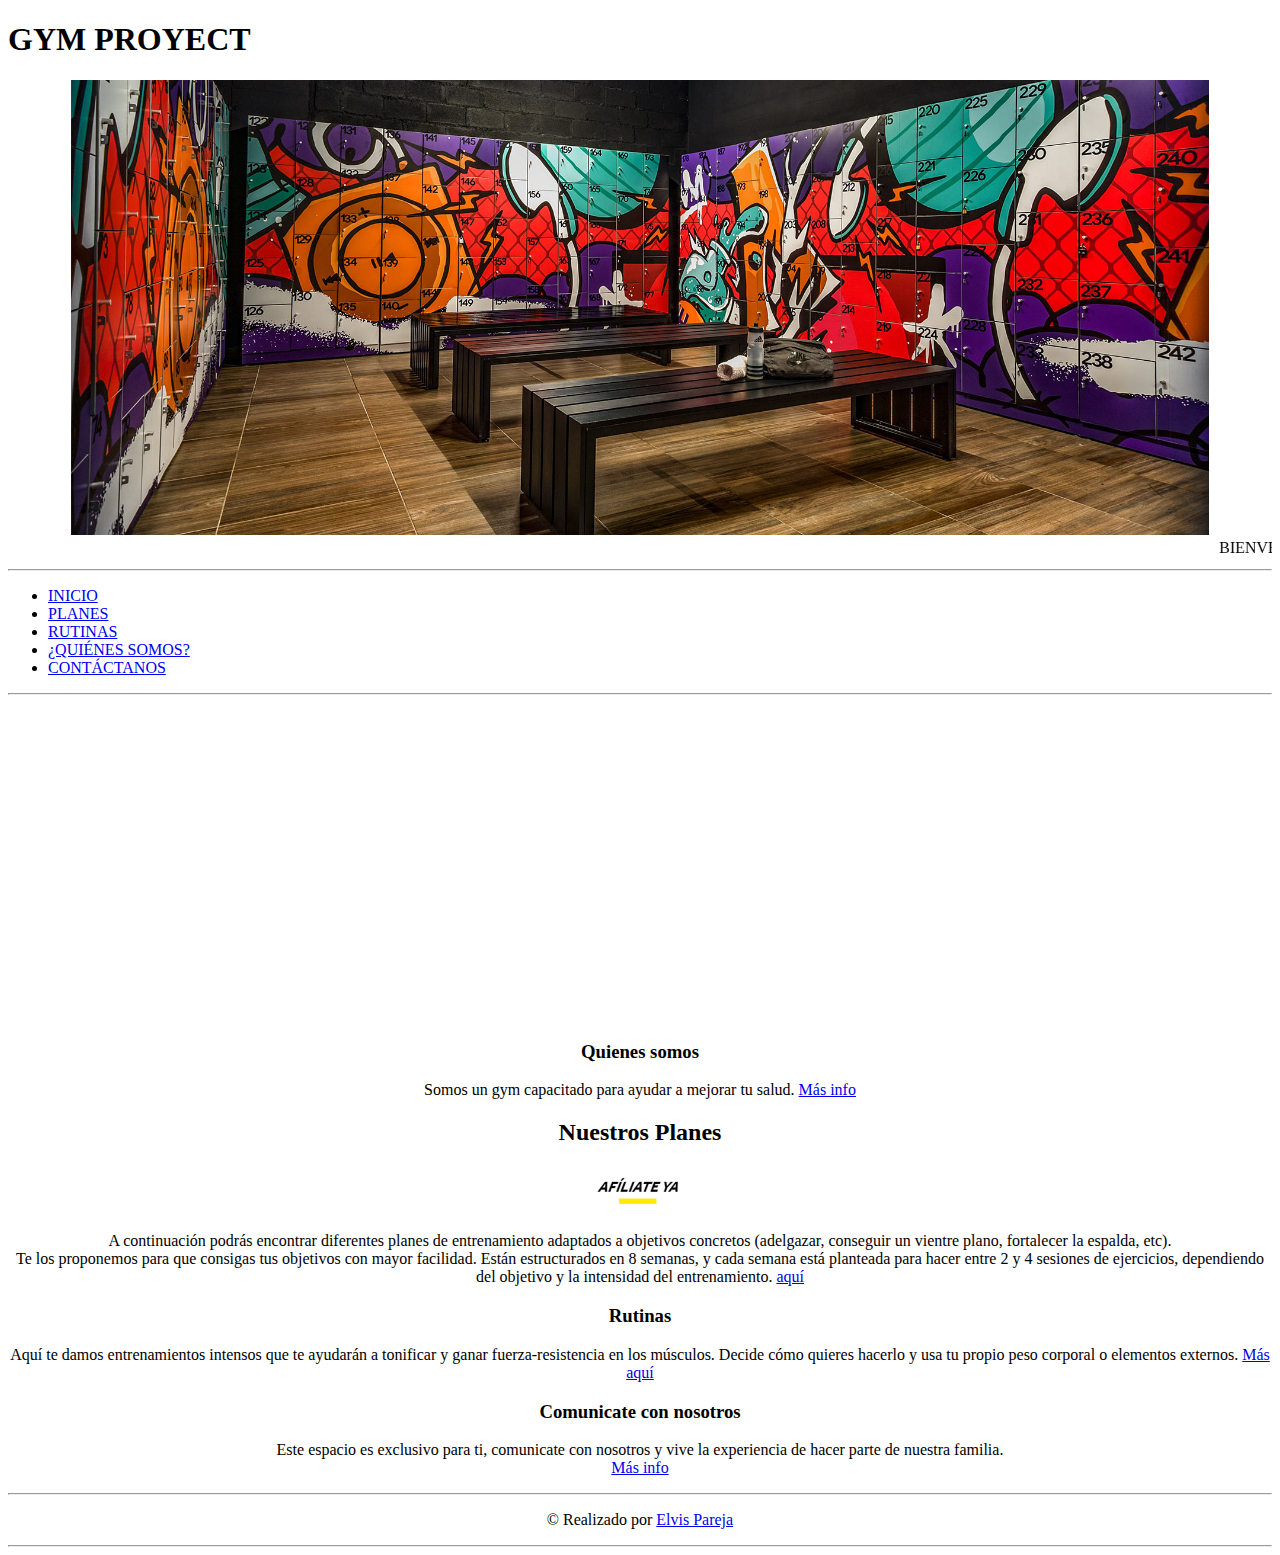
==== index.html @ 5e0568d0 "PROYECYO" ====
<!DOCTYPE html>
<html lang="en">
<head>
    <meta charset="UTF-8">
    <meta name="viewport" content="width=device-width, initial-scale=1.0">
    <title>GYM-PROYECT</title>
</head>
<body>
    
        <h1 align = "left">
            GYM PROYECT
        </h1>
        <center>
            <img src="img/img1.jpg" alt="IMAGEN" width="90%" height="10%"> 
        </center>
        <marquee  direction="left">BIENVENIDOS A GYM PROYECT</marquee>
    <hr>
    <ul>
        <li><a href="#">INICIO</a></li>
        <li><a href="./html/planes.html">PLANES</a></li>
        <li><a href="./html/rutinas.html">RUTINAS</a></li>
        <li><a href="./html/quienessomos.html">¿QUIÉNES SOMOS?</a></li>
        <li><a href="./html/contactanos.html">CONTÁCTANOS</a></li>

    </ul>
    <hr>
    <center>
        <iframe width="70%" height="315" src="https://www.youtube.com/embed/DA0if1kh4sg" frameborder="0" allow="accelerometer; autoplay; encrypted-media; gyroscope; picture-in-picture" allowfullscreen></iframe>
    </center>
        <center>
            <h3>Quienes somos</h3>
            <p> 
            Somos un gym capacitado para ayudar a mejorar tu salud.
            <a href="./html/contactanos.html">Más info</a>
            </p>
        </center>

       <h2 align = "center">Nuestros Planes</h2>
        <center>
            <a href="./html/planes.html"><img src="./img/afiliate.gif" alt="afiliate" width="10%" height="30%"></a>
        </center> 

        <p align = "center" > 
            A continuación podrás encontrar diferentes planes de entrenamiento adaptados a objetivos concretos 
            (adelgazar, conseguir un vientre plano, fortalecer la espalda, etc). <br>
            Te los proponemos para que consigas tus objetivos con mayor facilidad.
             Están estructurados en 8 semanas, y cada semana está planteada para hacer entre 2 y 4 sesiones 
             de ejercicios, dependiendo del objetivo y la intensidad del entrenamiento. <a href="./html/planes.html">aquí</a>
        </p>

        <center>
            <h3>Rutinas</h3>
            <p>
            Aquí te damos entrenamientos intensos que te ayudarán a tonificar y ganar fuerza-resistencia en los músculos.
             Decide cómo quieres hacerlo y usa tu propio peso corporal o elementos externos. <a href="./html/rutinas.html">Más aquí</a>

            </p>
        </center>
        

        <center>
            <h3> Comunicate con nosotros</h3>
            <p > 
           Este espacio es exclusivo para ti, comunicate con nosotros y vive la experiencia de hacer parte de nuestra familia.
           <br> 
           <a href="./html/contactanos.html">Más info</a>
            </p>
        </center>
        
  
    <footer>
        <center>
            <hr>
            <p>
                © Realizado por <a href="mailto:elvispareja97@gmail.com">Elvis Pareja</a>
            </p>
            <hr>
        </center>
        
    </footer>
    
</body>
</html>
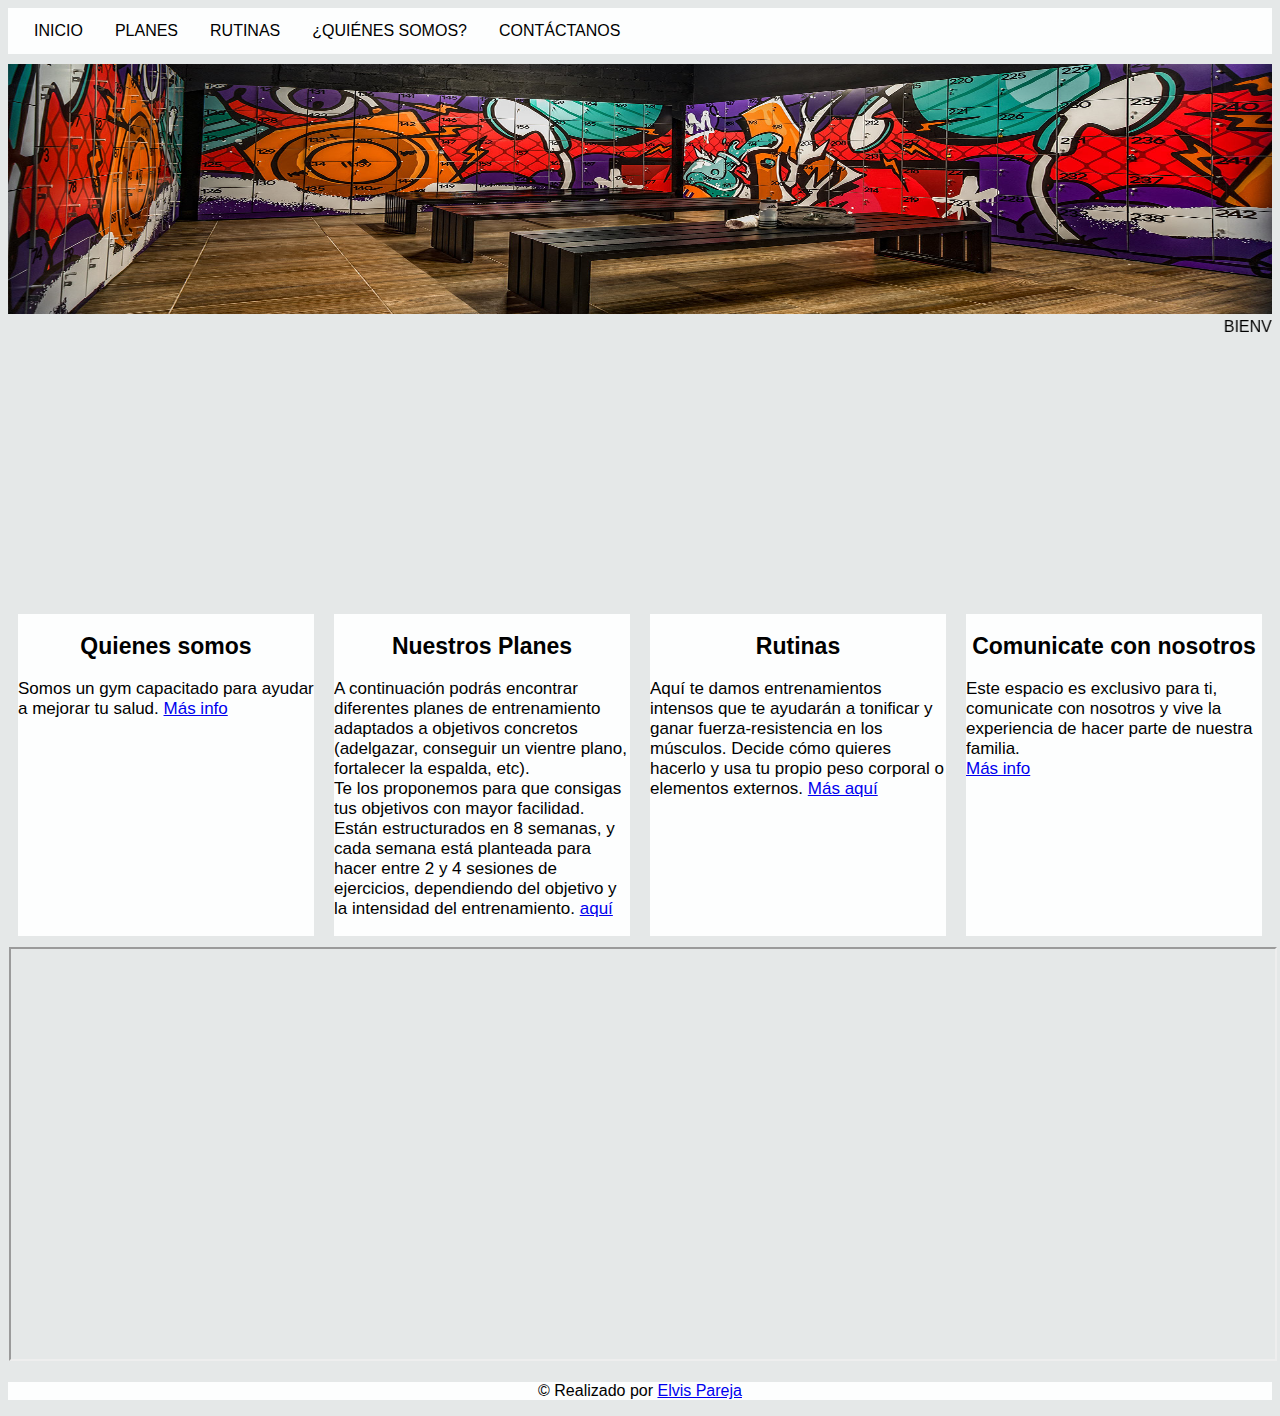
==== commit 64c65f41: "Ajustes taller 2" ====
--- a/index.html
+++ b/index.html
@@ -1,83 +1,84 @@
-<!DOCTYPE html>
-<html lang="en">
-<head>
-    <meta charset="UTF-8">
-    <meta name="viewport" content="width=device-width, initial-scale=1.0">
-    <title>GYM-PROYECT</title>
-</head>
-<body>
-    
-        <h1 align = "left">
-            GYM PROYECT
-        </h1>
-        <center>
-            <img src="img/img1.jpg" alt="IMAGEN" width="90%" height="10%"> 
-        </center>
-        <marquee  direction="left">BIENVENIDOS A GYM PROYECT</marquee>
-    <hr>
-    <ul>
-        <li><a href="#">INICIO</a></li>
-        <li><a href="./html/planes.html">PLANES</a></li>
-        <li><a href="./html/rutinas.html">RUTINAS</a></li>
-        <li><a href="./html/quienessomos.html">¿QUIÉNES SOMOS?</a></li>
-        <li><a href="./html/contactanos.html">CONTÁCTANOS</a></li>
-
-    </ul>
-    <hr>
-    <center>
-        <iframe width="70%" height="315" src="https://www.youtube.com/embed/DA0if1kh4sg" frameborder="0" allow="accelerometer; autoplay; encrypted-media; gyroscope; picture-in-picture" allowfullscreen></iframe>
-    </center>
-        <center>
-            <h3>Quienes somos</h3>
-            <p> 
-            Somos un gym capacitado para ayudar a mejorar tu salud.
-            <a href="./html/contactanos.html">Más info</a>
-            </p>
-        </center>
-
-       <h2 align = "center">Nuestros Planes</h2>
-        <center>
-            <a href="./html/planes.html"><img src="./img/afiliate.gif" alt="afiliate" width="10%" height="30%"></a>
-        </center> 
-
-        <p align = "center" > 
-            A continuación podrás encontrar diferentes planes de entrenamiento adaptados a objetivos concretos 
-            (adelgazar, conseguir un vientre plano, fortalecer la espalda, etc). <br>
-            Te los proponemos para que consigas tus objetivos con mayor facilidad.
-             Están estructurados en 8 semanas, y cada semana está planteada para hacer entre 2 y 4 sesiones 
-             de ejercicios, dependiendo del objetivo y la intensidad del entrenamiento. <a href="./html/planes.html">aquí</a>
-        </p>
-
-        <center>
-            <h3>Rutinas</h3>
-            <p>
-            Aquí te damos entrenamientos intensos que te ayudarán a tonificar y ganar fuerza-resistencia en los músculos.
-             Decide cómo quieres hacerlo y usa tu propio peso corporal o elementos externos. <a href="./html/rutinas.html">Más aquí</a>
-
-            </p>
-        </center>
-        
-
-        <center>
-            <h3> Comunicate con nosotros</h3>
-            <p > 
-           Este espacio es exclusivo para ti, comunicate con nosotros y vive la experiencia de hacer parte de nuestra familia.
-           <br> 
-           <a href="./html/contactanos.html">Más info</a>
-            </p>
-        </center>
-        
-  
-    <footer>
-        <center>
-            <hr>
-            <p>
-                © Realizado por <a href="mailto:elvispareja97@gmail.com">Elvis Pareja</a>
-            </p>
-            <hr>
-        </center>
-        
-    </footer>
-    
-</body>
+<!DOCTYPE html>
+<html lang="en">
+<head>
+    <meta charset="UTF-8">
+    <meta name="viewport" content="width=device-width, initial-scale=1.0">
+    <link rel="stylesheet" href="./css/style.css">
+    <title>GYM-PROYECT</title>
+</head>
+<body>
+        <ul>
+            <li><a href="#">INICIO</a></li>
+            <li><a href="./html/planes.html">PLANES</a></li>
+            <li><a href="./html/rutinas.html">RUTINAS</a></li>
+            <li><a href="./html/quienessomos.html">¿QUIÉNES SOMOS?</a></li>
+            <li><a href="./html/contactanos.html">CONTÁCTANOS</a></li>
+    
+        </ul>
+    <div class="encabezado">
+        <img  src="img/img1.jpg" alt="IMAGEN"> 
+    </div>
+      
+        
+
+    <marquee  direction="left">BIENVENIDOS A GYM PROYECT</marquee>
+
+   <div class="iframe1">
+        <center>
+             <iframe  src="https://www.youtube.com/embed/DA0if1kh4sg" frameborder="0" allow="accelerometer; autoplay; encrypted-media; gyroscope; picture-in-picture" allowfullscreen></iframe>
+        </center>
+    </div>
+        
+    <div class="c1">
+        <div class="c1_1">
+            <h2 class="h2">Quienes somos</h2>
+            <p class="p1"> 
+            Somos un gym capacitado para ayudar a mejorar tu salud.
+            <a href="./html/contactanos.html">Más info</a>
+            </p>
+        </div>
+        <div class="c1_1">
+            <h2 class="h2">Nuestros Planes</h2>
+            <p class="p1" > 
+                A continuación podrás encontrar diferentes planes de entrenamiento adaptados a objetivos concretos 
+                (adelgazar, conseguir un vientre plano, fortalecer la espalda, etc). <br>
+                Te los proponemos para que consigas tus objetivos con mayor facilidad.
+                 Están estructurados en 8 semanas, y cada semana está planteada para hacer entre 2 y 4 sesiones 
+                 de ejercicios, dependiendo del objetivo y la intensidad del entrenamiento. <a href="./html/planes.html">aquí</a>
+            </p>
+        </div>
+        <div class="c1_1">
+            <h2 class="h2">Rutinas</h2>
+            <p class="p1">
+            Aquí te damos entrenamientos intensos que te ayudarán a tonificar y ganar fuerza-resistencia en los músculos.
+             Decide cómo quieres hacerlo y usa tu propio peso corporal o elementos externos. <a href="./html/rutinas.html">Más aquí</a>
+
+            </p>
+        </div>
+        <div class="c1_1">
+            <h2 class="h2"> Comunicate con nosotros</h2>
+            <p class="p1" > Este espacio es exclusivo para ti, comunicate con nosotros y vive la experiencia de hacer parte de nuestra familia.
+           <br> 
+           <a href="./html/contactanos.html">Más info</a>
+            </p>
+
+        </div>
+    </div>
+        
+            
+   
+
+    <div class="mapa">
+        <iframe src="https://www.google.com/maps/embed?pb=!1m18!1m12!1m3!1d3916.8699577950924!2d-74.77690158519755!3d10.973186992188193!2m3!1f0!2f0!3f0!3m2!1i1024!2i768!4f13.1!3m3!1m2!1s0x8ef432a224993c21%3A0xe23ef468fe368fbb!2sLos%20Tres%20Postes!5e0!3m2!1ses-419!2sco!4v1592067887072!5m2!1ses-419!2sco" ></iframe>
+    </div>
+
+    <div class="footer">
+        <p>
+            © Realizado por <a href="mailto:elvispareja97@gmail.com">Elvis Pareja</a>
+        </p>
+
+    </div>
+
+    
+</body>
 </html>--- a/css/style.css
+++ b/css/style.css
@@ -0,0 +1,90 @@
+body{
+    background-color: #E5E8E8;
+    font-family:  sans-serif; 
+}
+.encabezado img{
+    margin-top: 10px;
+    width: 100%;
+    height: 250px;
+}
+
+.iframe1{
+    align-content: pos;
+    width: 100%;
+    height: auto;
+    background-color: transparent;
+}
+.iframe1 iframe{
+    position: static; 
+    width: 50%;
+    height: 260px;
+}
+   
+.c1{
+    background-color: transparent;
+    display: flex;
+    flex-wrap: nowrap;
+}
+.c1 .c1_1{
+      background-color: #FDFEFE ;
+      width: 100%;
+      margin: 10px;
+      overflow: auto;
+}
+
+.c1 .p1{
+    text-align: justify, center;
+    font-size: 17px;
+    color: black;
+    
+}
+
+.c1 .h2{
+    text-align: center;
+    color: black;
+    font-size: 23px;
+}
+.mapa{
+    width: 100%;
+    height: auto;
+    align-content: center;
+}
+.mapa iframe{
+    align-content: center;
+    width: 100%;
+    height: 410px;
+    margin: 1px;
+}
+.footer{
+    width: 100%;
+    text-anchor: 2px;
+}
+.footer p{
+    text-align: center;
+    background-color: #FDFEFE ;
+}
+
+ul{ 
+    list-style-type: none;
+    margin: 0;
+    padding: 0;
+    padding-left: 10px;
+    overflow: hidden;
+    background-color: #FDFEFE ;
+}
+
+li{
+    float: left;
+}
+
+li a{
+    display: block;
+    color: rgb(0, 0, 0);
+    text-align: center;
+    padding: 14px 16px;
+    text-decoration: none;
+}
+
+li a:hover{
+    background-color: #D6EAF8 ;
+}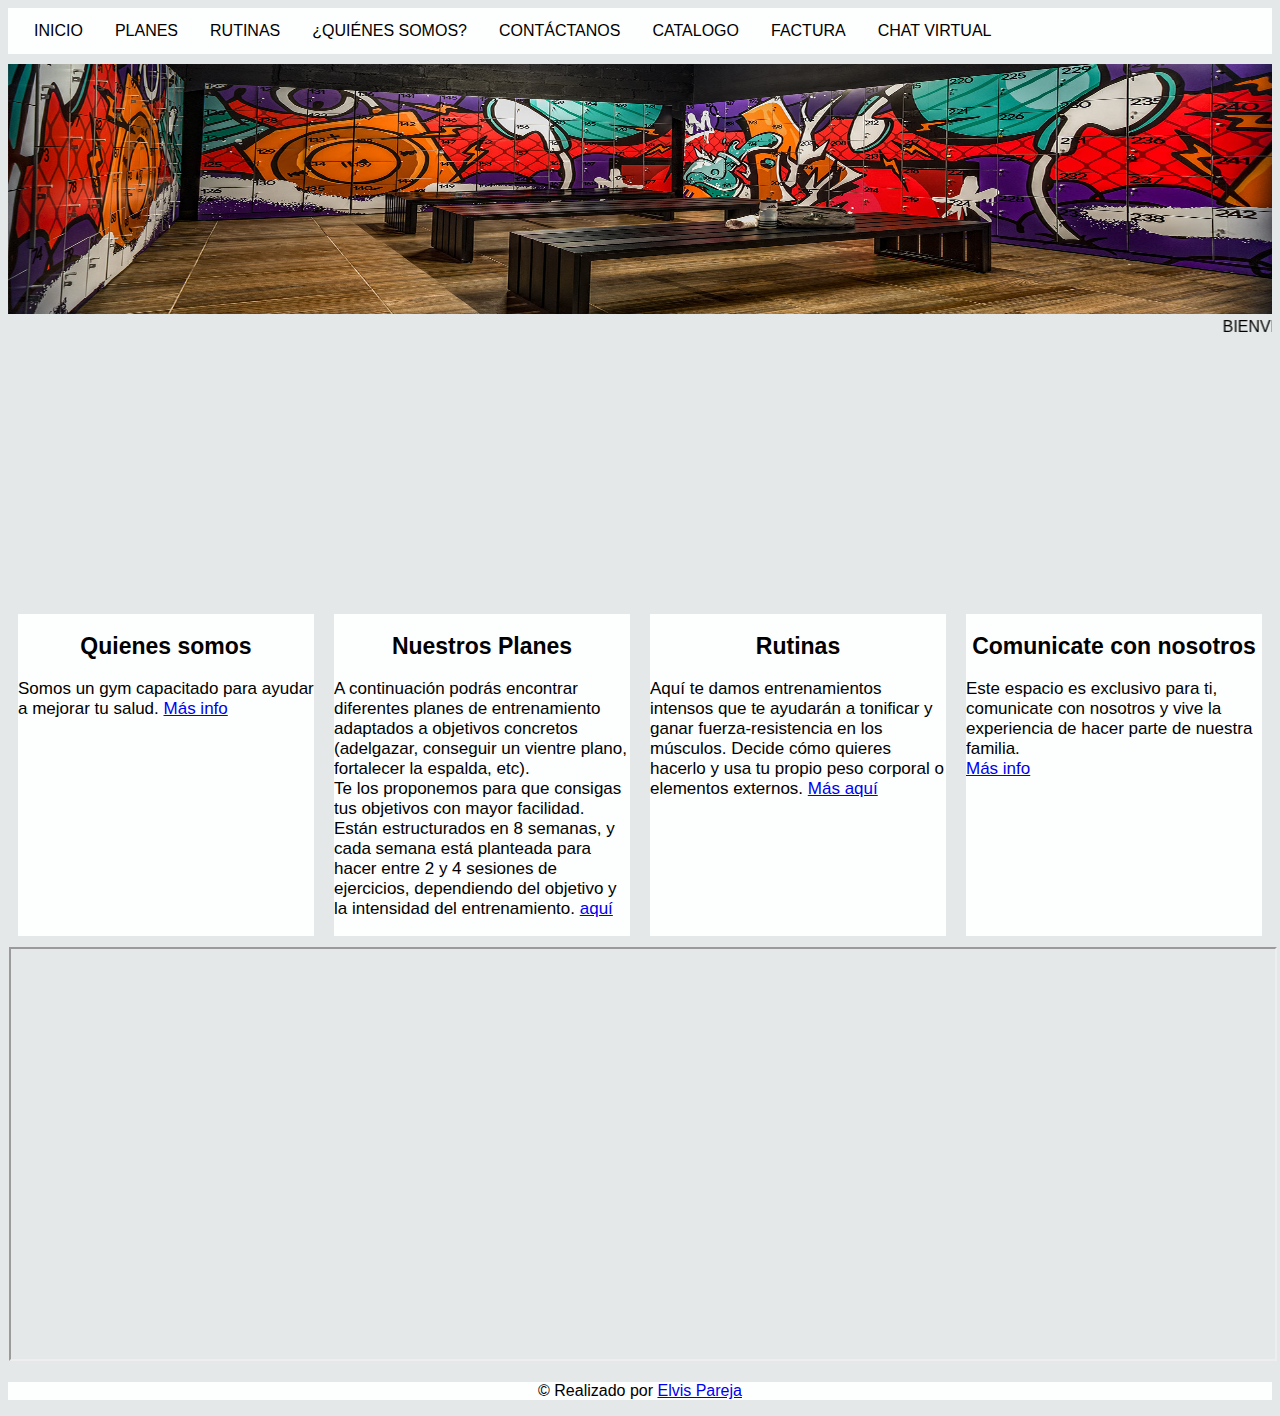
==== commit 57b16b56: "Add files via upload" ====
--- a/index.html
+++ b/index.html
@@ -13,7 +13,9 @@
             <li><a href="./html/rutinas.html">RUTINAS</a></li>
             <li><a href="./html/quienessomos.html">¿QUIÉNES SOMOS?</a></li>
             <li><a href="./html/contactanos.html">CONTÁCTANOS</a></li>
-    
+            <li><a href="./html/catalogo.html">CATALOGO</a></li>
+            <li><a href="./html/factura.html">FACTURA</a></li>
+            <li><a href="./html/chat.html">CHAT VIRTUAL</a></li>
         </ul>
     <div class="encabezado">
         <img  src="img/img1.jpg" alt="IMAGEN"> 
--- a/css/style.css
+++ b/css/style.css
@@ -9,7 +9,6 @@
 }
 
 .iframe1{
-    align-content: pos;
     width: 100%;
     height: auto;
     background-color: transparent;
@@ -32,6 +31,7 @@
       overflow: auto;
 }
 
+
 .c1 .p1{
     text-align: justify, center;
     font-size: 17px;
@@ -44,6 +44,22 @@
     color: black;
     font-size: 23px;
 }
+
+.c1 img{
+    display: block;
+    margin-left: auto;
+    margin-right: auto;
+    width: 100%;
+    
+}
+
+.c1 img:hover{
+    padding: 100px 100px;
+
+    background-image: url("https://fuxion.net/blogX/wp-content/uploads/2015/11/gym-810x540.jpg");
+    
+}
+
 .mapa{
     width: 100%;
     height: auto;
@@ -87,4 +103,69 @@
 
 li a:hover{
     background-color: #D6EAF8 ;
+}
+
+.c2{
+    background-color: transparent;
+    display: flex;
+    flex-wrap: wrap;
+}
+.c2 .c2_1{
+      background-color: #FDFEFE ;
+      width: 100%;
+      margin: 10px;
+      overflow: auto;
+}
+
+.c2 .p2{
+    text-align: justify, center;
+    font-size: 17px;
+    color: black;
+    
+}
+
+.c2 .h11{
+    text-align: center;
+    color: black;
+    font-size: 23px;
+}
+
+.submenu{
+    padding: 0;
+    margin: 0;
+    position: fixed;
+    left: 0;
+    top: 100px;
+    z-index: 2000;
+}
+
+.submenu ul {
+    list-style: none;
+}
+
+.submenu ul li a {
+    display: inline-block;
+    padding: 10px 15px;
+    text-decoration: none;
+}
+
+.submenu .ref1 { background-color: #bbf0f0;}
+.submenu .ref2 { background-color: #bbf0f0;}
+.submenu .ref3 { background-color: #bbf0f0;}
+.submenu .ref4 { background-color: #bbf0f0;}
+.submenu .ref5 { background-color: #bbf0f0;}
+
+.submenu ul li a:hover{
+    padding: 10px 40px;
+    
+}
+
+.menu { padding:12.5px 25px 12.5px 25px; }
+
+.wrapper {
+    margin:0 auto;
+    padding-bottom:25px;
+    background:#EBF4FB;
+    width:504px;
+    border:1px solid #ACD8F0; 
 }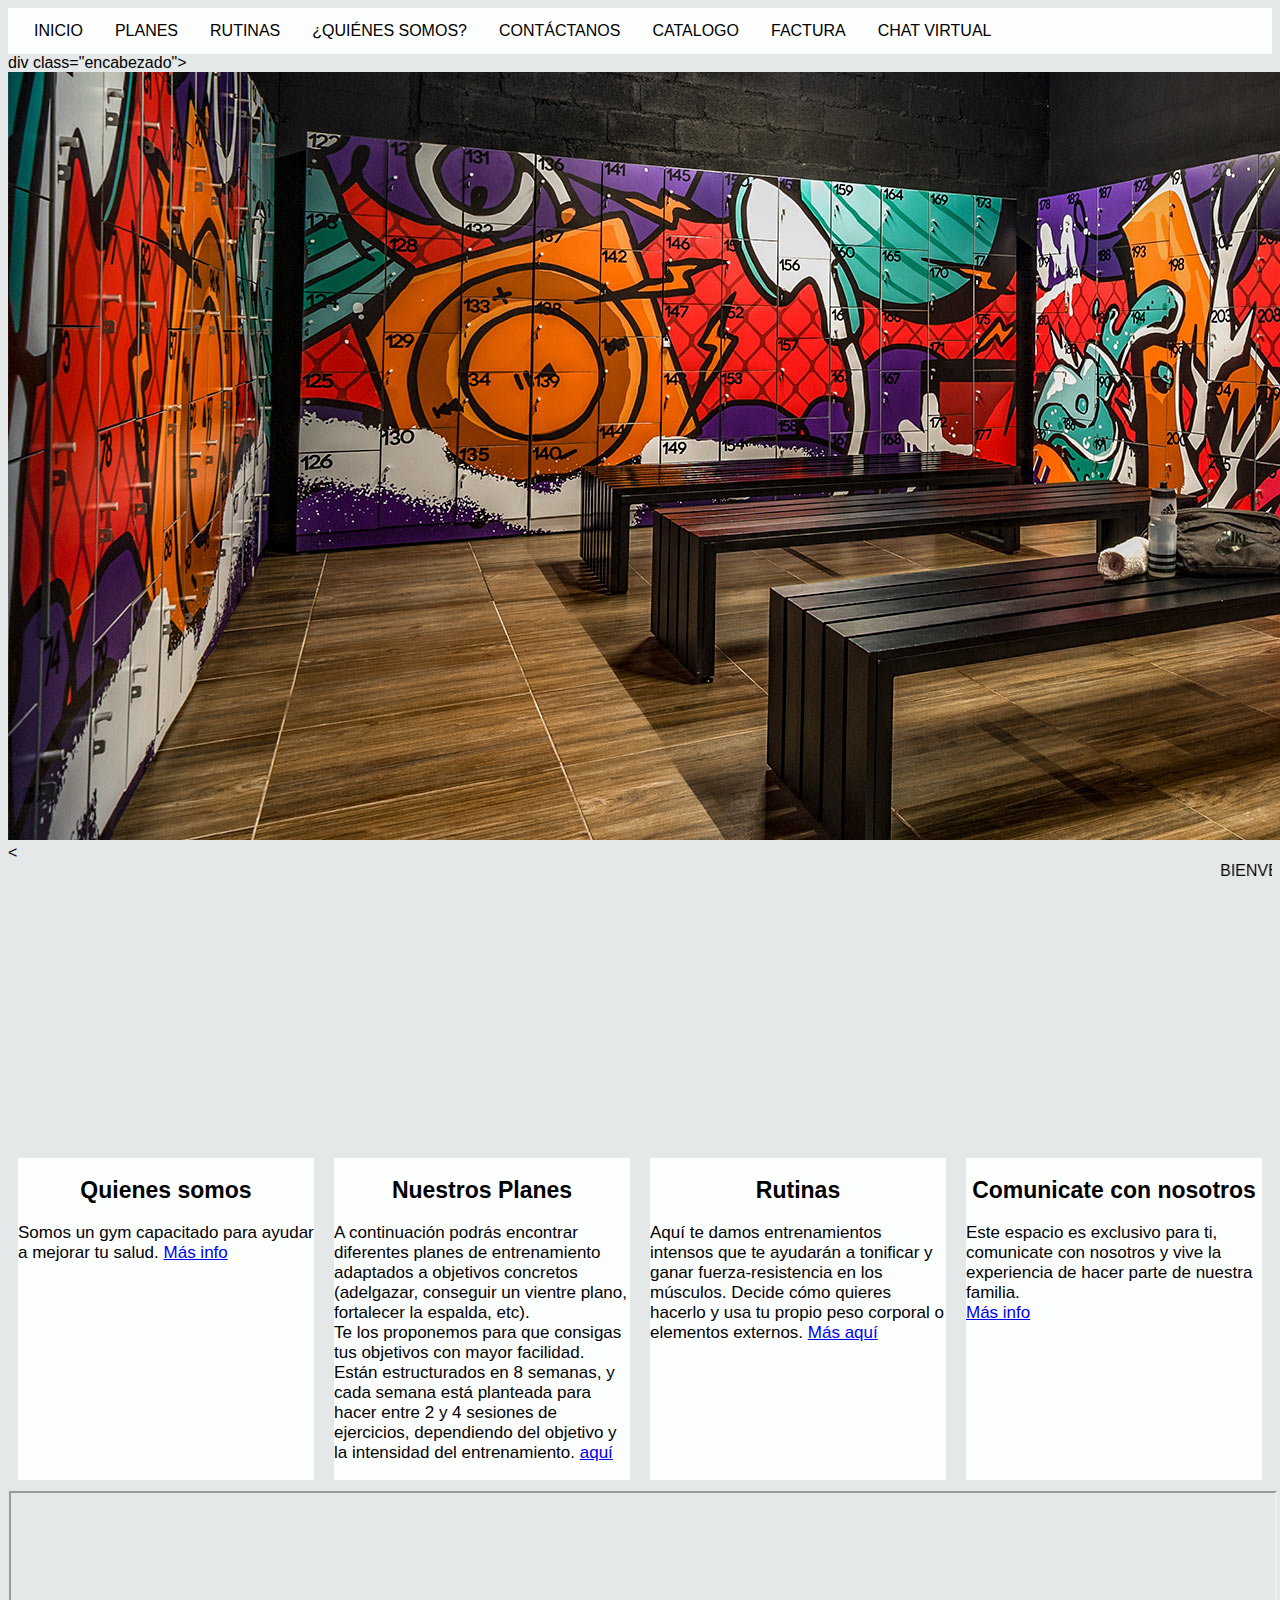
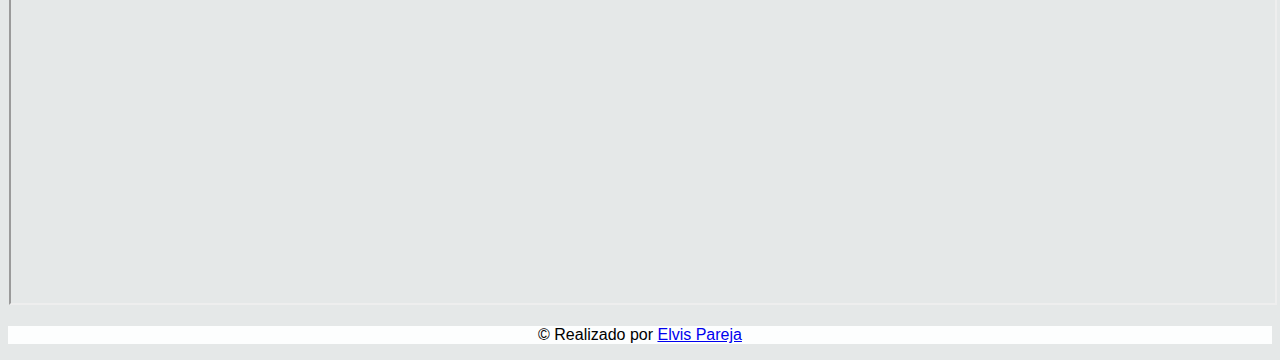
==== commit c9889d5d: "Add files via upload" ====
--- a/index.html
+++ b/index.html
@@ -4,6 +4,7 @@
     <meta charset="UTF-8">
     <meta name="viewport" content="width=device-width, initial-scale=1.0">
     <link rel="stylesheet" href="./css/style.css">
+    <script src="./js/script.js"></script>
     <title>GYM-PROYECT</title>
 </head>
 <body>
@@ -16,10 +17,17 @@
             <li><a href="./html/catalogo.html">CATALOGO</a></li>
             <li><a href="./html/factura.html">FACTURA</a></li>
             <li><a href="./html/chat.html">CHAT VIRTUAL</a></li>
+            <li><a id="user"></a></li>
         </ul>
-    <div class="encabezado">
+
+        <script>
+            var element = document.getElementById("user");
+            element.innerHTML = localStorage.getItem('usuario');
+        </script>
+
+    div class="encabezado">
         <img  src="img/img1.jpg" alt="IMAGEN"> 
-    </div>
+    </div><
       
         
 
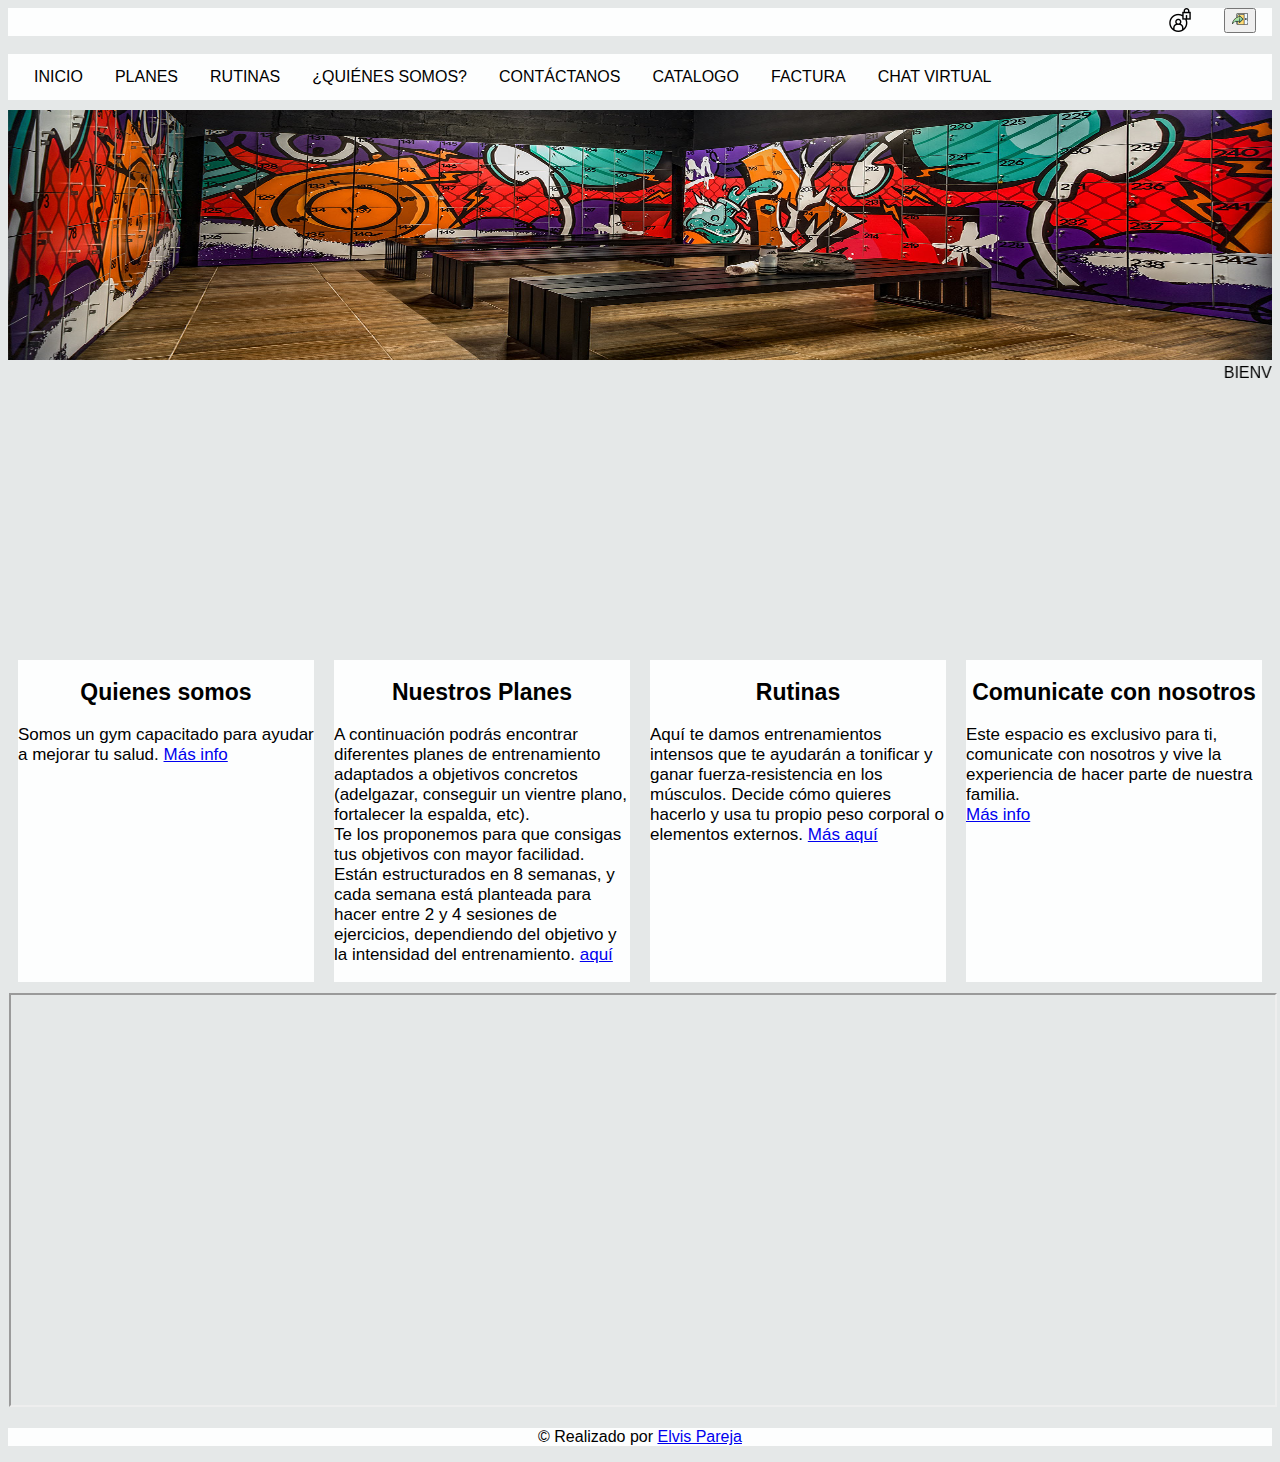
==== commit 3157a6e9: "Add files via upload" ====
--- a/index.html
+++ b/index.html
@@ -4,10 +4,15 @@
     <meta charset="UTF-8">
     <meta name="viewport" content="width=device-width, initial-scale=1.0">
     <link rel="stylesheet" href="./css/style.css">
-    <script src="./js/script.js"></script>
     <title>GYM-PROYECT</title>
 </head>
 <body>
+        <ul class="ul_1">
+            <li><img src="img/login (1).png" alt=""></li>
+            <li><a id="user"></a></li>
+            <li> <button type="submit" onclick="salir()"><img src="img/login.png"></button></li>
+        </ul>    
+        <br>
         <ul>
             <li><a href="#">INICIO</a></li>
             <li><a href="./html/planes.html">PLANES</a></li>
@@ -17,17 +22,17 @@
             <li><a href="./html/catalogo.html">CATALOGO</a></li>
             <li><a href="./html/factura.html">FACTURA</a></li>
             <li><a href="./html/chat.html">CHAT VIRTUAL</a></li>
-            <li><a id="user"></a></li>
         </ul>
 
-        <script>
-            var element = document.getElementById("user");
-            element.innerHTML = localStorage.getItem('usuario');
-        </script>
+    <div class="encabezado">
+        <img  src="img/img1.jpg" alt="IMAGEN"> 
+    </div>
 
-    div class="encabezado">
-        <img  src="img/img1.jpg" alt="IMAGEN"> 
-    </div><
+    <script>
+        var element = document.getElementById("user");
+        element.innerHTML = localStorage.getItem('usuario');
+
+    </script>
       
         
 
@@ -89,6 +94,6 @@
 
     </div>
 
-    
+<script src="./js/script.js"></script> 
 </body>
 </html>--- a/css/style.css
+++ b/css/style.css
@@ -168,4 +168,13 @@
     background:#EBF4FB;
     width:504px;
     border:1px solid #ACD8F0; 
+}
+
+.ul_1{ 
+    list-style-type: none;
+    margin: 0;
+    padding: 0;
+    padding-left: 1160px;
+    overflow: hidden;
+    background-color: #FDFEFE ;
 }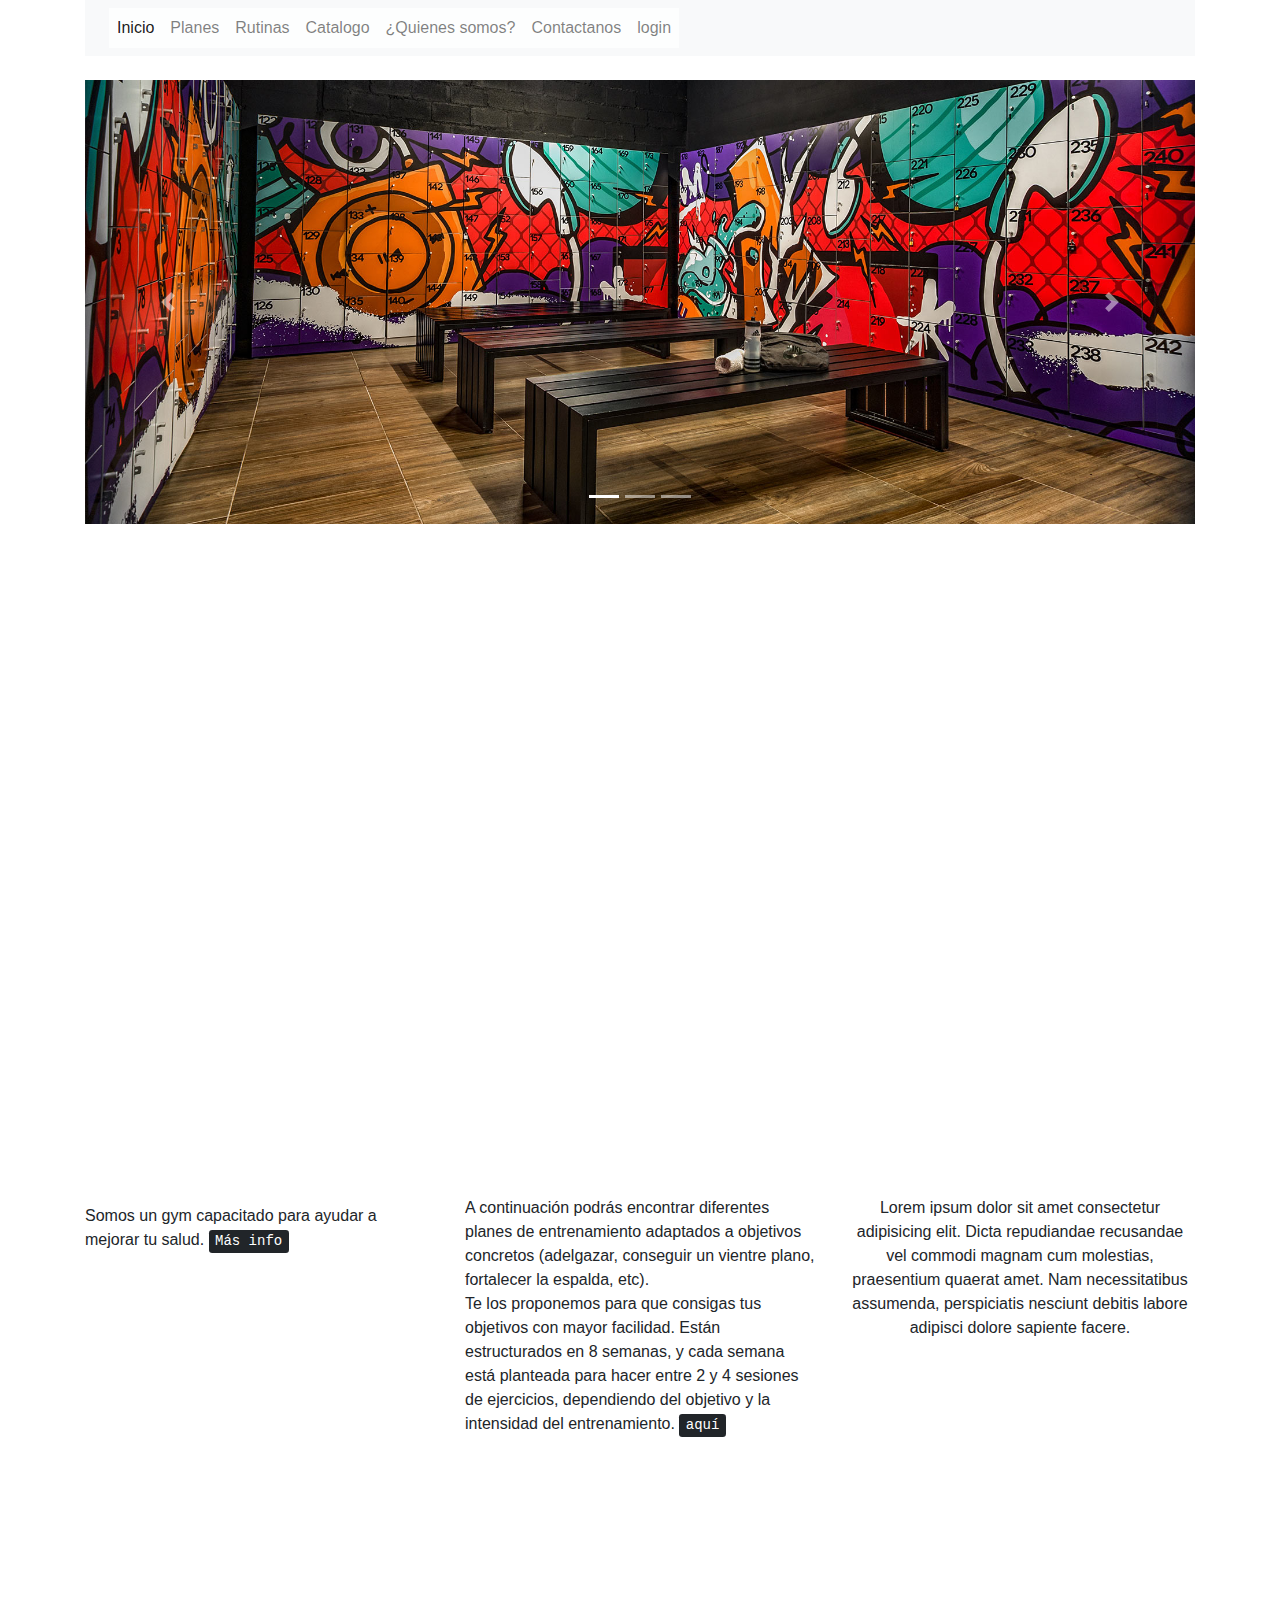
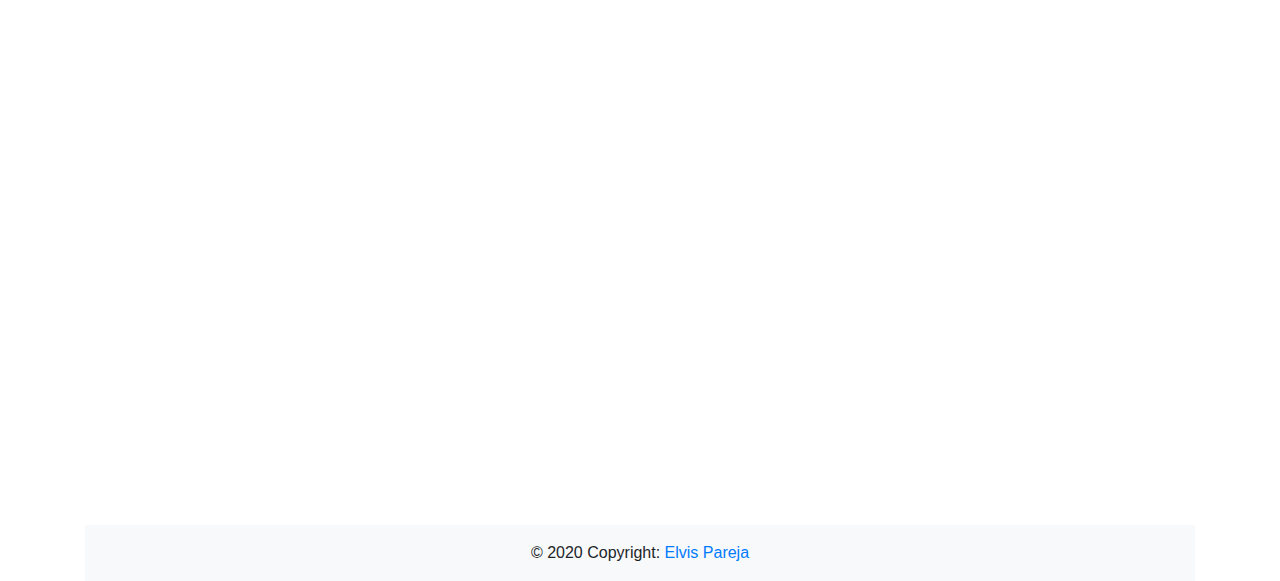
==== commit 653e30e8: "corte 2.2" ====
--- a/index.html
+++ b/index.html
@@ -2,98 +2,143 @@
 <html lang="en">
 <head>
     <meta charset="UTF-8">
-    <meta name="viewport" content="width=device-width, initial-scale=1.0">
+    <meta name="viewport" content="width=device-width, initial-scale=1, shrink-to-fit=no">
     <link rel="stylesheet" href="./css/style.css">
+    <link rel="stylesheet" href="./css/bootstrap.css">
     <title>GYM-PROYECT</title>
 </head>
+
 <body>
-        <ul class="ul_1">
-            <li><img src="img/login (1).png" alt=""></li>
-            <li><a id="user"></a></li>
-            <li> <button type="submit" onclick="salir()"><img src="img/login.png"></button></li>
-        </ul>    
-        <br>
-        <ul>
-            <li><a href="#">INICIO</a></li>
-            <li><a href="./html/planes.html">PLANES</a></li>
-            <li><a href="./html/rutinas.html">RUTINAS</a></li>
-            <li><a href="./html/quienessomos.html">¿QUIÉNES SOMOS?</a></li>
-            <li><a href="./html/contactanos.html">CONTÁCTANOS</a></li>
-            <li><a href="./html/catalogo.html">CATALOGO</a></li>
-            <li><a href="./html/factura.html">FACTURA</a></li>
-            <li><a href="./html/chat.html">CHAT VIRTUAL</a></li>
-        </ul>
 
-    <div class="encabezado">
-        <img  src="img/img1.jpg" alt="IMAGEN"> 
+    
+
+    <div class="container">
+        <nav class="navbar navbar-expand-lg navbar-light bg-light">
+            <button class="navbar-toggler" type="button" data-toggle="collapse" data-target="#navbarNav" aria-controls="navbarNav" aria-expanded="false" aria-label="Toggle navigation">
+                <span class="navbar-toggler-icon"></span>
+            </button>
+            <a class="navbar-brand p-0 mr-0 mr-md-2" href="html/login.html" aria-label="Bootstrap" id="user">
+                
+            </a>
+
+            
+            <div class="collapse navbar-collapse" id="navbarNav">
+              <ul class="navbar-nav">
+                <li class="nav-item active">
+                  <a class="nav-link" href="#">Inicio <span class="sr-only">(current)</span></a>
+                </li>
+                <li class="nav-item">
+                  <a class="nav-link" href="./html/planes.html">Planes</a>
+                </li>
+                <li class="nav-item">
+                  <a class="nav-link" href="./html/rutinas.html">Rutinas</a>
+                </li>
+                <li class="nav-item">
+                    <a class="nav-link" href="./html/catalogo.html">Catalogo</a>
+                </li>
+                <li class="nav-item">
+                    <a class="nav-link" href="./html/quienessomos.html">¿Quienes somos?</a>
+                </li>
+                <li class="nav-item">
+                    <a class="nav-link" href="./html/contactanos.html">Contactanos</a>
+                </li>  
+                <li class="nav-item">
+                    <a class="nav-link" href="./html/login.html">login</a>
+                </li>  
+              </ul>
+            </div>
+          </nav>
+    </div>    
+    
+    <br>
+
+    <div class="container">
+        <div id="carouselExampleIndicators" class="carousel slide" data-ride="carousel">
+            <ol class="carousel-indicators">
+            <li data-target="#carouselExampleIndicators" data-slide-to="0" class="active"></li>
+            <li data-target="#carouselExampleIndicators" data-slide-to="1"></li>
+            <li data-target="#carouselExampleIndicators" data-slide-to="2"></li>
+            </ol>
+            <div class="carousel-inner">
+            <div class="carousel-item active">
+                <img class="d-block w-100" src="./img/img1.jpg" alt="First slide">
+            </div>
+            <div class="carousel-item">
+                <img class="d-block w-100" src="./img/img2.jpg" alt="Second slide">
+            </div>
+            <div class="carousel-item">
+                <img class="d-block w-100" src="./img/img3.jpg" alt="Third slide">
+            </div>
+            </div>
+            <a class="carousel-control-prev" href="#carouselExampleIndicators" role="button" data-slide="prev">
+            <span class="carousel-control-prev-icon" aria-hidden="true"></span>
+            <span class="sr-only">Previous</span>
+            </a>
+            <a class="carousel-control-next" href="#carouselExampleIndicators" role="button" data-slide="next">
+            <span class="carousel-control-next-icon" aria-hidden="true"></span>
+            <span class="sr-only">Next</span>
+            </a>
+        </div>
+    </div>    
+    <br>
+        <script>
+            var element = document.getElementById("user");
+            element.innerHTML = localStorage.getItem('usuario');
+
+        </script>
+    <div class="container ">
+        <div class="embed-responsive embed-responsive-16by9 d-none d-xl-block">
+            <iframe class="embed-responsive-item w-100" src="https://www.youtube.com/embed/DA0if1kh4sg" allowfullscreen></iframe> 
+        </div>
+        <div class="embed-responsive embed-responsive-16by9 d-block d-sm-none">
+            <iframe class="embed-responsive-item w-100" src="https://www.youtube.com/embed/DA0if1kh4sg" allowfullscreen></iframe> 
+        </div>
+    </div>    
+    <br>
+    <div class="container">
+            <div class="row align-items-start">
+                <div class="col-xl-4 col-lg-4 col-md-12 col-sm-12 col-12">
+                    <h3 class="text"></h3>
+                    <p class="text-left"> 
+                        Somos un gym capacitado para ayudar a mejorar tu salud.
+                        <a href="./html/contactanos.html"> <kbd>Más info</kbd></a>
+                    </p>
+                </div>
+                <div class="col-xl-4 col-lg-4 col-md-12 col-sm-12 col-12">
+                    <p class="text-left">A continuación podrás encontrar diferentes planes de entrenamiento adaptados a objetivos concretos 
+                        (adelgazar, conseguir un vientre plano, fortalecer la espalda, etc). <br>
+                        Te los proponemos para que consigas tus objetivos con mayor facilidad.
+                        Están estructurados en 8 semanas, y cada semana está planteada para hacer entre 2 y 4 sesiones 
+                        de ejercicios, dependiendo del objetivo y la intensidad del entrenamiento. <a href="./html/planes.html"> <kbd>aquí</kbd> </a></p>
+                </div>
+                <div class="col-xl-4 col-lg-4 col-md-12 col-sm-12 col-12">
+                    <p class="text-center">Lorem ipsum dolor sit amet consectetur adipisicing elit. 
+                        Dicta repudiandae recusandae vel commodi magnam cum molestias, praesentium quaerat amet. 
+                        Nam necessitatibus assumenda, perspiciatis nesciunt debitis labore adipisci dolore sapiente facere.</p>
+                </div>
+            </div>
+    </div>
+    <br>
+    <div class="container d-none d-xl-block h-50">
+        <div class="embed-responsive embed-responsive-16by9">
+            <iframe class="embed-responsive-item w-100 " src="https://www.google.com/maps/embed?pb=!1m18!1m12!1m3!1d3916.8699577950924!2d-74.77690158519755!3d10.973186992188193!2m3!1f0!2f0!3f0!3m2!1i1024!2i768!4f13.1!3m3!1m2!1s0x8ef432a224993c21%3A0xe23ef468fe368fbb!2sLos%20Tres%20Postes!5e0!3m2!1ses-419!2sco!4v1592067887072!5m2!1ses-419!2sco" ></iframe> 
+        </div>
+    </div>
+    <br>
+
+    <div class="container">
+        <footer class="page-footer bg-light">
+            <div class="footer-copyright text-center py-3">
+                © 2020 Copyright: <a href="#">Elvis Pareja</a>
+            </div>
+        </footer>
     </div>
 
-    <script>
-        var element = document.getElementById("user");
-        element.innerHTML = localStorage.getItem('usuario');
-
-    </script>
-      
-        
-
-    <marquee  direction="left">BIENVENIDOS A GYM PROYECT</marquee>
-
-   <div class="iframe1">
-        <center>
-             <iframe  src="https://www.youtube.com/embed/DA0if1kh4sg" frameborder="0" allow="accelerometer; autoplay; encrypted-media; gyroscope; picture-in-picture" allowfullscreen></iframe>
-        </center>
-    </div>
-        
-    <div class="c1">
-        <div class="c1_1">
-            <h2 class="h2">Quienes somos</h2>
-            <p class="p1"> 
-            Somos un gym capacitado para ayudar a mejorar tu salud.
-            <a href="./html/contactanos.html">Más info</a>
-            </p>
-        </div>
-        <div class="c1_1">
-            <h2 class="h2">Nuestros Planes</h2>
-            <p class="p1" > 
-                A continuación podrás encontrar diferentes planes de entrenamiento adaptados a objetivos concretos 
-                (adelgazar, conseguir un vientre plano, fortalecer la espalda, etc). <br>
-                Te los proponemos para que consigas tus objetivos con mayor facilidad.
-                 Están estructurados en 8 semanas, y cada semana está planteada para hacer entre 2 y 4 sesiones 
-                 de ejercicios, dependiendo del objetivo y la intensidad del entrenamiento. <a href="./html/planes.html">aquí</a>
-            </p>
-        </div>
-        <div class="c1_1">
-            <h2 class="h2">Rutinas</h2>
-            <p class="p1">
-            Aquí te damos entrenamientos intensos que te ayudarán a tonificar y ganar fuerza-resistencia en los músculos.
-             Decide cómo quieres hacerlo y usa tu propio peso corporal o elementos externos. <a href="./html/rutinas.html">Más aquí</a>
-
-            </p>
-        </div>
-        <div class="c1_1">
-            <h2 class="h2"> Comunicate con nosotros</h2>
-            <p class="p1" > Este espacio es exclusivo para ti, comunicate con nosotros y vive la experiencia de hacer parte de nuestra familia.
-           <br> 
-           <a href="./html/contactanos.html">Más info</a>
-            </p>
-
-        </div>
-    </div>
-        
-            
-   
-
-    <div class="mapa">
-        <iframe src="https://www.google.com/maps/embed?pb=!1m18!1m12!1m3!1d3916.8699577950924!2d-74.77690158519755!3d10.973186992188193!2m3!1f0!2f0!3f0!3m2!1i1024!2i768!4f13.1!3m3!1m2!1s0x8ef432a224993c21%3A0xe23ef468fe368fbb!2sLos%20Tres%20Postes!5e0!3m2!1ses-419!2sco!4v1592067887072!5m2!1ses-419!2sco" ></iframe>
-    </div>
-
-    <div class="footer">
-        <p>
-            © Realizado por <a href="mailto:elvispareja97@gmail.com">Elvis Pareja</a>
-        </p>
-
-    </div>
+                        
 
 <script src="./js/script.js"></script> 
+<script src="https://code.jquery.com/jquery-3.2.1.slim.min.js" integrity="sha384-KJ3o2DKtIkvYIK3UENzmM7KCkRr/rE9/Qpg6aAZGJwFDMVNA/GpGFF93hXpG5KkN" crossorigin="anonymous"></script>
+<script src="https://cdnjs.cloudflare.com/ajax/libs/popper.js/1.12.9/umd/popper.min.js" integrity="sha384-ApNbgh9B+Y1QKtv3Rn7W3mgPxhU9K/ScQsAP7hUibX39j7fakFPskvXusvfa0b4Q" crossorigin="anonymous"></script>
+<script src="https://maxcdn.bootstrapcdn.com/bootstrap/4.0.0/js/bootstrap.min.js" integrity="sha384-JZR6Spejh4U02d8jOt6vLEHfe/JQGiRRSQQxSfFWpi1MquVdAyjUar5+76PVCmYl" crossorigin="anonymous"></script>
 </body>
 </html>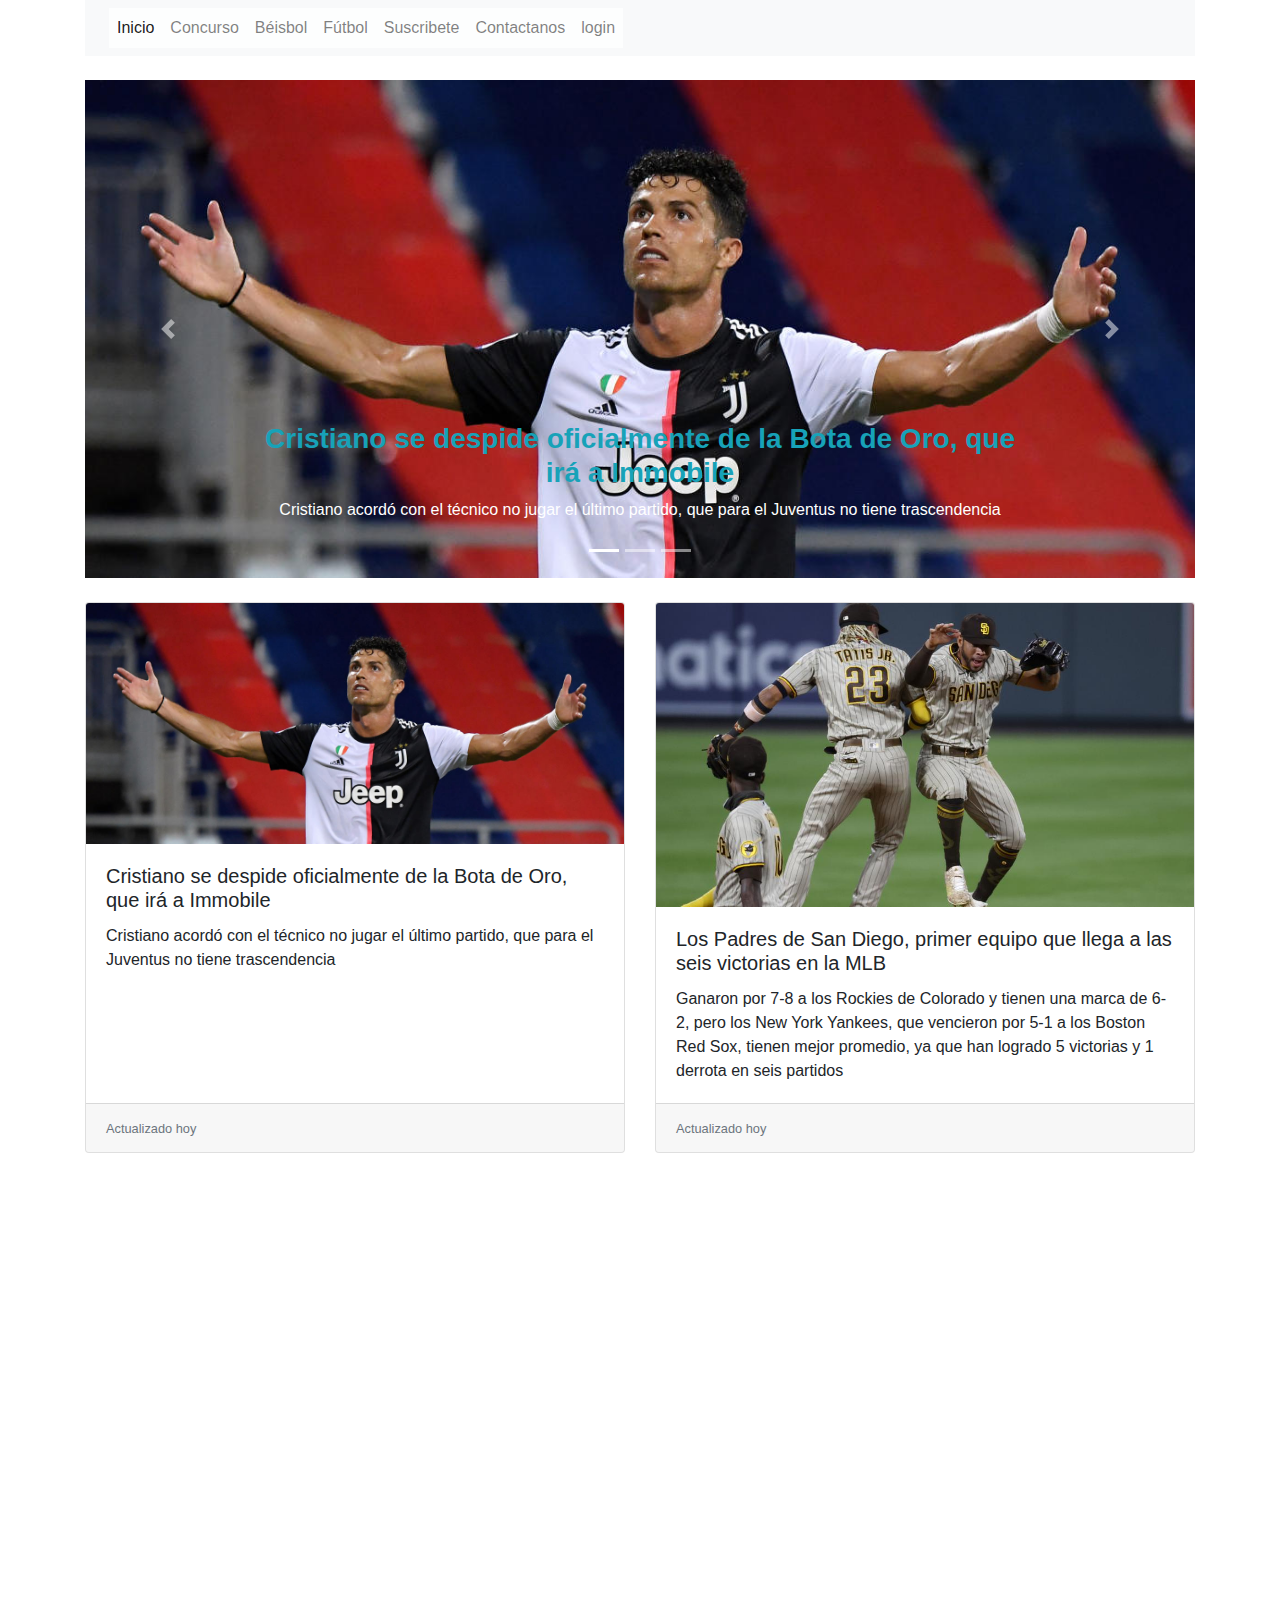
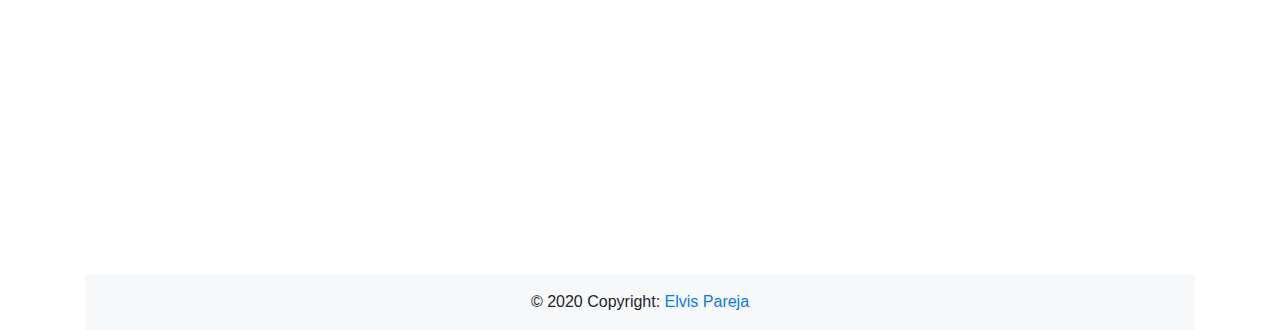
==== commit 4434e20b: "Nuevos cambios" ====
--- a/index.html
+++ b/index.html
@@ -5,12 +5,11 @@
     <meta name="viewport" content="width=device-width, initial-scale=1, shrink-to-fit=no">
     <link rel="stylesheet" href="./css/style.css">
     <link rel="stylesheet" href="./css/bootstrap.css">
-    <title>GYM-PROYECT</title>
+    <title>Inicio</title>
 </head>
 
 <body>
 
-    
 
     <div class="container">
         <nav class="navbar navbar-expand-lg navbar-light bg-light">
@@ -28,16 +27,16 @@
                   <a class="nav-link" href="#">Inicio <span class="sr-only">(current)</span></a>
                 </li>
                 <li class="nav-item">
-                  <a class="nav-link" href="./html/planes.html">Planes</a>
-                </li>
-                <li class="nav-item">
-                  <a class="nav-link" href="./html/rutinas.html">Rutinas</a>
-                </li>
-                <li class="nav-item">
-                    <a class="nav-link" href="./html/catalogo.html">Catalogo</a>
-                </li>
-                <li class="nav-item">
-                    <a class="nav-link" href="./html/quienessomos.html">¿Quienes somos?</a>
+                  <a class="nav-link" href="./html/concurso.html">Concurso</a>
+                </li>
+                <li class="nav-item">
+                  <a class="nav-link" href="./html/beisbol.html">Béisbol</a>
+                </li>
+                <li class="nav-item">
+                    <a class="nav-link" href="./html/futbol.html">Fútbol</a>
+                </li>
+                <li class="nav-item">
+                    <a class="nav-link" href="./html/catalogo.html">Suscribete</a>
                 </li>
                 <li class="nav-item">
                     <a class="nav-link" href="./html/contactanos.html">Contactanos</a>
@@ -53,7 +52,7 @@
     <br>
 
     <div class="container">
-        <div id="carouselExampleIndicators" class="carousel slide" data-ride="carousel">
+        <div id="carouselExampleIndicators" class="carousel slide d-none d-sm-block" data-ride="carousel">
             <ol class="carousel-indicators">
             <li data-target="#carouselExampleIndicators" data-slide-to="0" class="active"></li>
             <li data-target="#carouselExampleIndicators" data-slide-to="1"></li>
@@ -62,13 +61,25 @@
             <div class="carousel-inner">
             <div class="carousel-item active">
                 <img class="d-block w-100" src="./img/img1.jpg" alt="First slide">
+                <div class="carousel-caption d-none d-md-block">
+                    <h3 class= "font-weight-bold  text-info">  Cristiano se despide oficialmente de la Bota de Oro, que irá a Immobile</h3>
+                    <p >Cristiano acordó con el técnico no jugar el último partido, que para el Juventus no tiene trascendencia</p>
+                  </div>
             </div>
             <div class="carousel-item">
                 <img class="d-block w-100" src="./img/img2.jpg" alt="Second slide">
-            </div>
-            <div class="carousel-item">
+                <div class="carousel-caption d-none d-md-block">
+                    <h3 class= "font-weight-bold  text-info">Los Padres de San Diego, primer equipo que llega a las seis victorias en la MLB</h3s>
+                    <p>Ganaron por 7-8 a los Rockies de Colorado y tienen una marca de 6-2, pero los New York Yankees, que vencieron por 5-1 a los Boston Red Sox, tienen mejor promedio, ya que han logrado 5 victorias y 1 derrota en seis partidos</p>
+                  </div>
+            </div>
+           <!-- <div class="carousel-item">
                 <img class="d-block w-100" src="./img/img3.jpg" alt="Third slide">
-            </div>
+                <div class="carousel-caption d-none d-md-block">
+                    <h5>Titulo de la noticia</h5>
+                    <p>Resumen breve</p>    
+                </div>
+            </div>-->
             </div>
             <a class="carousel-control-prev" href="#carouselExampleIndicators" role="button" data-slide="prev">
             <span class="carousel-control-prev-icon" aria-hidden="true"></span>
@@ -86,52 +97,123 @@
             element.innerHTML = localStorage.getItem('usuario');
 
         </script>
-    <div class="container ">
+    <!--<div class="container">
         <div class="embed-responsive embed-responsive-16by9 d-none d-xl-block">
-            <iframe class="embed-responsive-item w-100" src="https://www.youtube.com/embed/DA0if1kh4sg" allowfullscreen></iframe> 
+            <iframe class="embed-responsive-item w-100 h-70" src="https://www.youtube.com/embed/DA0if1kh4sg" allowfullscreen></iframe> 
         </div>
         <div class="embed-responsive embed-responsive-16by9 d-block d-sm-none">
             <iframe class="embed-responsive-item w-100" src="https://www.youtube.com/embed/DA0if1kh4sg" allowfullscreen></iframe> 
         </div>
     </div>    
-    <br>
-    <div class="container">
-            <div class="row align-items-start">
-                <div class="col-xl-4 col-lg-4 col-md-12 col-sm-12 col-12">
-                    <h3 class="text"></h3>
-                    <p class="text-left"> 
-                        Somos un gym capacitado para ayudar a mejorar tu salud.
-                        <a href="./html/contactanos.html"> <kbd>Más info</kbd></a>
-                    </p>
-                </div>
-                <div class="col-xl-4 col-lg-4 col-md-12 col-sm-12 col-12">
-                    <p class="text-left">A continuación podrás encontrar diferentes planes de entrenamiento adaptados a objetivos concretos 
-                        (adelgazar, conseguir un vientre plano, fortalecer la espalda, etc). <br>
-                        Te los proponemos para que consigas tus objetivos con mayor facilidad.
-                        Están estructurados en 8 semanas, y cada semana está planteada para hacer entre 2 y 4 sesiones 
-                        de ejercicios, dependiendo del objetivo y la intensidad del entrenamiento. <a href="./html/planes.html"> <kbd>aquí</kbd> </a></p>
-                </div>
-                <div class="col-xl-4 col-lg-4 col-md-12 col-sm-12 col-12">
-                    <p class="text-center">Lorem ipsum dolor sit amet consectetur adipisicing elit. 
-                        Dicta repudiandae recusandae vel commodi magnam cum molestias, praesentium quaerat amet. 
-                        Nam necessitatibus assumenda, perspiciatis nesciunt debitis labore adipisci dolore sapiente facere.</p>
-                </div>
-            </div>
-    </div>
-    <br>
-    <div class="container d-none d-xl-block h-50">
+    <br>-->
+
+    
+    <div class="container d-none d-sm-block">
+        
+        <div class="card-deck">
+            <div class="card">
+            <a href="./html/futbol.html"><img src="./img/img1.jpg" class="card-img-top" alt="..."></a>
+              <div class="card-body">
+                <h5 class="card-title">Cristiano se despide oficialmente de la Bota de Oro, que irá a Immobile</h5>
+                <p class="card-text">Cristiano acordó con el técnico no jugar el último partido, que para el Juventus no tiene trascendencia</p>
+              </div>
+              <div class="card-footer">
+                <small class="text-muted">Actualizado hoy</small>
+              </div>
+            </div>
+
+            <div class="card">
+                <a href="./html/beisbol.html"><img src="./img/img2.jpg" class="card-img-top" alt="..."></a>
+                  <div class="card-body">
+                    <h5 class="card-title">Los Padres de San Diego, primer equipo que llega a las seis victorias en la MLB</h5>
+                    <p class="card-text">Ganaron por 7-8 a los Rockies de Colorado y tienen una marca de 6-2, pero los New York Yankees, que vencieron por 5-1 a los Boston Red Sox, tienen mejor promedio, ya que han logrado 5 victorias y 1 derrota en seis partidos</p>
+                  </div>
+                  <div class="card-footer">
+                    <small class="text-muted">Actualizado hoy</small>
+                  </div>
+            </div>
+        </div>
+        <br>
+       <!-- <div class="card-deck">
+            <div class="card">
+              <img src="..." class="card-img-top" alt="...">
+              <div class="card-body">
+                <h5 class="card-title">Card title</h5>
+                <p class="card-text">This is a longer card with supporting text below as a natural lead-in to additional content. This content is a little bit longer.</p>
+              </div>
+              <div class="card-footer">
+                <small class="text-muted">Last updated 3 mins ago</small>
+              </div>
+            </div>
+            <div class="card">
+              <img src="..." class="card-img-top" alt="...">
+              <div class="card-body">
+                <h5 class="card-title">Card title</h5>
+                <p class="card-text">This card has supporting text below as a natural lead-in to additional content.</p>
+              </div>
+              <div class="card-footer">
+                <small class="text-muted">Last updated 3 mins ago</small>
+              </div>
+            </div>
+            <div class="card">
+              <img src="..." class="card-img-top" alt="...">
+              <div class="card-body">
+                <h5 class="card-title">Card title</h5>
+                <p class="card-text">This is a wider card with supporting text below as a natural lead-in to additional content. This card has even longer content than the first to show that equal height action.</p>
+              </div>
+              <div class="card-footer">
+                <small class="text-muted">Last updated 3 mins ago</small>
+              </div>
+            </div>
+        </div>-->
+    </div>
+
+    <div class="container d-block d-sm-none">
+        <div class="card">
+            <div class="card-body">
+              <h4 class="card-title">Cristiano se despide oficialmente de la Bota de Oro, que irá a Immobile</h4>
+              <h6 class="card-subtitle mb-2 text-muted">Fútbol</h6>
+              <p class="card-text">
+                Cristiano acordó con el técnico no jugar el último partido, que para el Juventus no tiene trascendencia
+              </p>
+              <a href="html/futbol.html" class="card-link">Ver Más</a>
+              <a href="html/catalogo.html" class="card-link">Suscribete</a>
+            </div>
+        </div>
+
+        <div class="card">
+            <div class="card-body">
+              <h4 class="card-title">Los Padres de San Diego, primer equipo que llega a las seis victorias en la MLB</h4>
+              <h6 class="card-subtitle mb-2 text-muted">Béisbol</h6>
+              <p class="card-text">
+                Ganaron por 7-8 a los Rockies de Colorado y tienen una marca de 6-2, pero los New York Yankees, que vencieron por 5-1 a los Boston Red Sox, tienen mejor promedio, ya que han logrado 5 victorias y 1 derrota en seis partidos
+              </p>
+              <a href="html/beisbol.html" class="card-link">Ver Más</a>
+              <a href="html/catalogo.html" class="card-link">Suscribete</a>
+            </div>
+        </div>
+        
+    </div>
+
+    <br>
+    <div class="container d-none d-xl-block">
         <div class="embed-responsive embed-responsive-16by9">
             <iframe class="embed-responsive-item w-100 " src="https://www.google.com/maps/embed?pb=!1m18!1m12!1m3!1d3916.8699577950924!2d-74.77690158519755!3d10.973186992188193!2m3!1f0!2f0!3f0!3m2!1i1024!2i768!4f13.1!3m3!1m2!1s0x8ef432a224993c21%3A0xe23ef468fe368fbb!2sLos%20Tres%20Postes!5e0!3m2!1ses-419!2sco!4v1592067887072!5m2!1ses-419!2sco" ></iframe> 
         </div>
     </div>
-    <br>
-
+
+
+    <br>
+    <br>
     <div class="container">
-        <footer class="page-footer bg-light">
-            <div class="footer-copyright text-center py-3">
-                © 2020 Copyright: <a href="#">Elvis Pareja</a>
-            </div>
-        </footer>
+        <div class="float-none">
+            <footer class="page-footer bg-light">
+                <div class="footer-copyright text-center py-3">
+                    © 2020 Copyright: <a href="#">Elvis Pareja</a>
+                </div>
+            </footer>
+        </div>
+        
     </div>
 
                         
